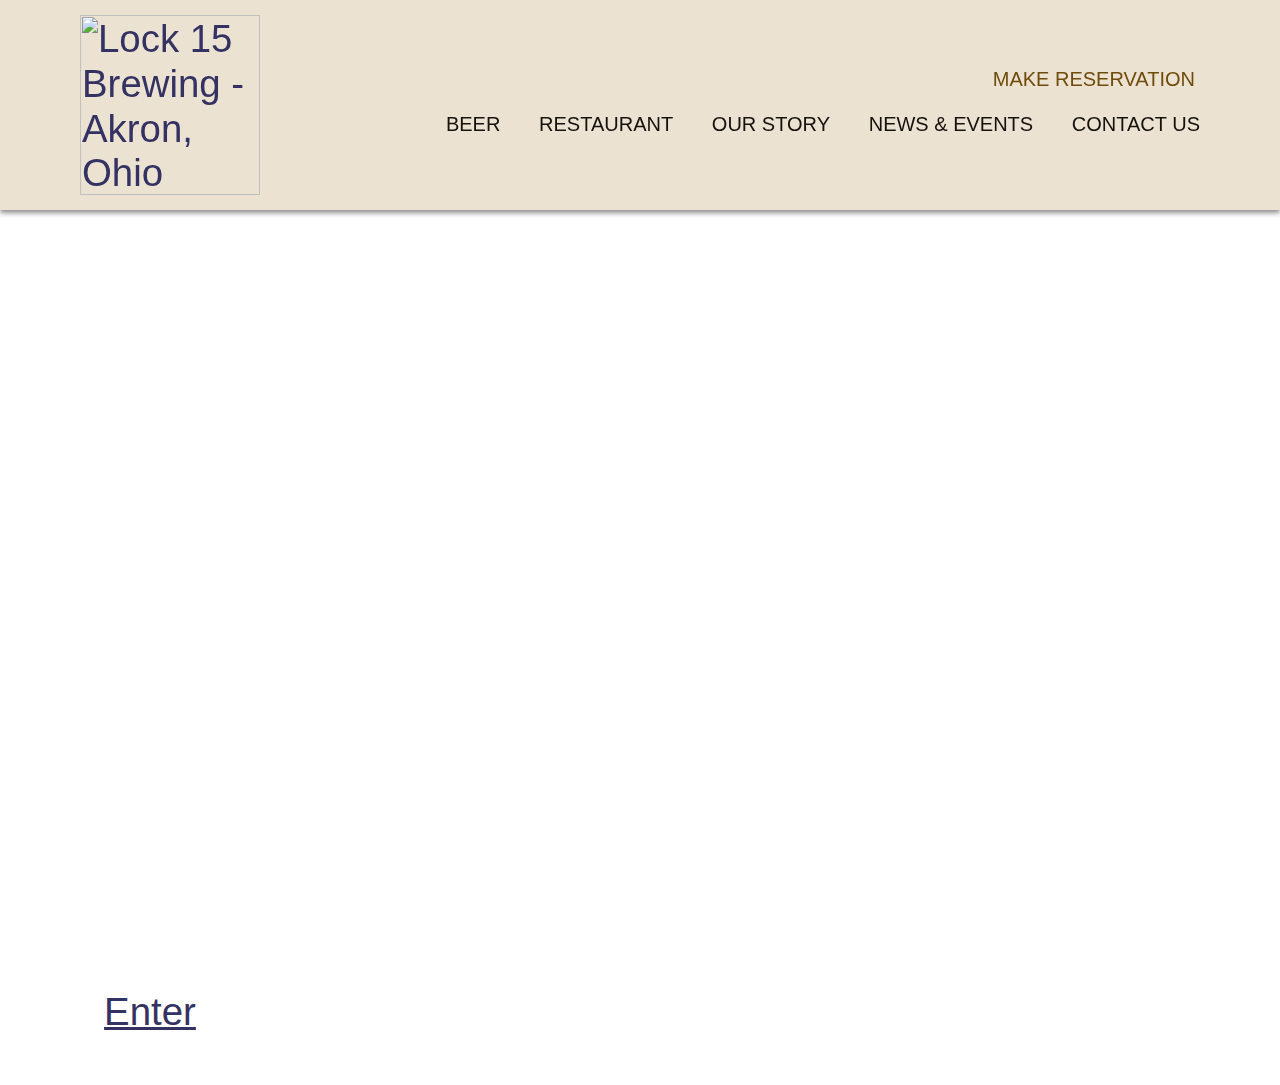
==== index.html @ 5ae9de3e "2-20-20: Code Update" ====
<!-- HOMEPAGE -->
<html>
	<head>
		<link rel="stylesheet" type="text/css" href="css/style.css">
		<link rel="stylesheet" type="text/css" href="css/style-largescreens.css">
		<link rel="stylesheet" type="text/css" href="css/style-mediumscreens.css">
		<link rel="stylesheet" type="text/css" href="css/style-smallscreens.css">



		<script src="jquery-3.4.1.min.js"></script>
		<script type="text/javascript" src="js/veterans-functions.js"></script>
	</head>
	<body>
		<main>
			<!-- HEADER -->
			<header>
				<section class="flexbox-content">
					<div class="header-logo">
						<a href="/"><img src="https://www.lock15brewing.com/wp-content/themes/lock15-brewing/images/universal/logo-lock15.png" width="180" alt="Lock 15 Brewing - Akron, Ohio"></a>
					</div>
					<div class="header-nav">
						<a class="header-link-reservation" href="https://resy.com/cities/cle/lock-15-brewing-co" target="_blank">MAKE RESERVATION <i class="icon icon-reservation"></i><span>RESERVATION</span></a>
						<nav class="desktop-menu">
							<div class="menu-main-nav-desktop-container">
								<ul id="menu-main-nav-desktop" class="menu">
									<li id="menu-item-30" class="menu-item menu-item-type-post_type menu-item-object-page menu-item-30"><a href="https://www.lock15brewing.com/akron-craft-beer/">Beer</a></li>
									<li id="menu-item-31" class="menu-item menu-item-type-post_type menu-item-object-page menu-item-31"><a href="https://www.lock15brewing.com/akron-restaurant/">Restaurant</a></li>
									<li id="menu-item-32" class="menu-item menu-item-type-post_type menu-item-object-page menu-item-32"><a href="https://www.lock15brewing.com/our-story/">Our Story</a></li>
									<li id="menu-item-33" class="menu-item menu-item-type-post_type menu-item-object-page menu-item-33"><a href="https://www.lock15brewing.com/news-events/">News &amp; Events</a></li>
									<li id="menu-item-34" class="menu-item menu-item-type-post_type menu-item-object-page menu-item-34"><a href="https://www.lock15brewing.com/contact/">Contact Us</a></li>
								</ul>
							</div>                   
						 </nav>
					</div>
					<div class="btn-mobile-menu">
						<span class="btn-mobile-icon"><i></i></span>    
					</div> 
					</section>
					<nav class="mobile-menu">
						<div class="menu-main-nav-mobile-container">
							<ul id="menu-main-nav-mobile" class="menu">
								<li id="menu-item-83" class="menu-item menu-item-type-post_type menu-item-object-page menu-item-home current-menu-item page_item page-item-7 current_page_item menu-item-83"><a href="https://www.lock15brewing.com/" aria-current="page">Home</a></li>
								<li id="menu-item-84" class="menu-item menu-item-type-post_type menu-item-object-page menu-item-84"><a href="https://www.lock15brewing.com/akron-craft-beer/">Beer</a></li>
								<li id="menu-item-85" class="menu-item menu-item-type-post_type menu-item-object-page menu-item-85"><a href="https://www.lock15brewing.com/akron-restaurant/">Restaurant</a></li>
								<li id="menu-item-86" class="menu-item menu-item-type-post_type menu-item-object-page menu-item-86"><a href="https://www.lock15brewing.com/our-story/">Our Story</a></li>
								<li id="menu-item-87" class="menu-item menu-item-type-post_type menu-item-object-page menu-item-87"><a href="https://www.lock15brewing.com/news-events/">News &amp; Events</a></li>
								<li id="menu-item-88" class="menu-item menu-item-type-post_type menu-item-object-page menu-item-88"><a href="https://www.lock15brewing.com/contact/">Contact Us</a></li>
							</ul>
						</div>        	
					</nav>
					</header>

			<!-- HERO -->
			<section class="hp-hero">
			    <video id="video-bg-home" autoplay="autoplay" loop="loop" muted="true">
			        <source src="https://player.vimeo.com/external/275713202.hd.mp4?s=e201e6f52a039aca09dfbc5ee7cebaf0dcd05c4c&profile_id=175" type="video/mp4" />
			    </video>
			    	<div class="btn-container">
			    		<a href="#" class="btn-enter">Enter</a>
			    	</div>
			</section>
		</main>
	</body>

</html>
---- css/style.css ----
/* GLOBAL STYLES */
/*.flexbox-content {
    display: flex;
    flex-flow: row wrap;
}

html {
	font-size: 10px;
}*/

body {
	position: relative;
    margin: 0;
	padding: 0;
    overflow-x: hidden;
	background: #fff;
	font: 2.4rem/2.8rem "Open Sans", sans-serif;
    color: #000;
	-webkit-user-select: text;
	-webkit-text-size-adjust: none;
}

a {
	color: #333262;
	outline: 0;
}

a:hover {
	text-decoration: none;
}

b,
strong {
	font-weight: normal;
	font-family: "Open Sans Bold", sans-serif;
}

em {
	font-style: normal;
	font-family: "Montserrat Italic", sans-serif;
}

strong > em {
	font-family: "Montserrat Bold Italic", sans-serif;	
}

h1,
h2,
h3,
h4 {
	margin: 0;
	padding: 0;
	color: #00468c;
}

h1 {
	font: 6rem/8rem "Georgia", sans-serif;
	-webkit-margin-before: 0;
	-webkit-margin-after: 0;
}

h2,
h3,
h4 {
	font-family: "Open Sans Bold", sans-serif;
	padding: 30px 0 0;
}

	h1 + h2 {
		padding-top: 15px;
	}

	h1 + .btn-container {
		margin-top: 20px;
	}

	h2 + *,
	h3 + *,
	h4 + * {
		margin-top: 25px;
	}

	h2 + * {
		margin-top: 20px;
	}

	h1 + h2,
	h2 + h2,
	h2 + h3,
	h3 + h4,
	h4 + h5 {
		margin-top: 0;
	}


h2 {
	font-size: 3.6rem;
	line-height: 3.5rem;
}

h3 {
	font-size: 3rem;
	line-height: 3rem;
	font-family: "Georgia", sans-serif;
}

h4 {
	font-size: 2.4rem;
	line-height: 2.6rem;
}
	
hr {
	height: 1px;
	margin: 35px 0;
	border: 0;
	background-color: #72a4da;
}

	hr + h2,
	hr + h3,
	hr + h4 {
		padding-top: 0;
	}

img {
	max-width: 100% !important;
	height: auto !important;
}

	.sp-hero-image img {
		border: 15px solid #fff;
	}

main {
	display: block;
	width: 100%;
	max-width: 1920px;
	margin: 0 auto;
	padding: 0;
	background: #fff;
}

ol,
ul {
	padding: 0 0 0 0px;
	margin-bottom: 16px;
}

	ol li,
	ul li {
		margin-bottom: 15px;
	}
	
		ol ol,
		ol ul,
		ul ol,
		ul ul {
			padding: 8px 0 0 30px;
		}						
	
sup {
	position: relative;
	vertical-align: baseline;
	top: -2px;
}

table, 
thead, 
tbody, 
tr, 
td {
    border-collapse: separate;
    border-spacing: 0;
    box-sizing: border-box;
}

.non-cms-clear::after {
	display: block;
	content: "";
	clear: both;
	height: 0;
	font-size: 0;
	line-height: 0;
}

img.align-left,
img.alignleft {
	float: left;
	margin: 5px 25px 15px 0;
}

img.align-center,
img.aligncenter {
	display: block;
	margin: 20px auto;
}

img.align-right,
img.alignright {
	float: right;
	margin: 5px 0 15px 25px;
}

img.style-border {
	box-sizing: border-box;
	border: 5px solid #fff;
	box-shadow: 2px 2px 0 0 rgba(181, 185, 189, 1);
}

img.style-circle {
	border-radius: 50%;
}

img.style-kill {
	border: 0 !important;
	border-radius: 0 !important;
	box-shadow: 0 0 0 0 rgba(0, 0, 0, 0) !important;
}


.btn-container {
	padding: 40px 0 20px;
}

	.btn-container + h2 {
		margin-top: 20px;
	}

	.btn-container + h3 {
		margin-top: 15px;
	}

	.btn-container + hr,
	.non-cms-clear + hr {
		margin-top: 30px;
	}

	.btn-container + .btn-container {
		margin-top: 10px;
	}

	.btn {
		border-radius: 21px;
	}

	.btn,
	.gform_button {
		padding: 15px 30px;
		font: 2rem/2rem "Open Sans Bold", sans-serif;
		text-align: center;
		text-transform: uppercase;
		text-decoration: none;
		cursor: pointer;
		outline: 0;
	}
	
	.btn-blue,
	.btn-blue-hp {
		background-color: #00468c;
		color: #fff;
		transition: background-color 0.2s;
	}

	.btn .btn-blue-hp {
		padding: 10px 30px;
	}

	.btn-blue-hp {
		font-size: 1.5rem;
		padding: 10px 30px;
	}

	.header-btns .btn:first-child {
		margin-right: 15px;
	}

	.btn-blue:hover,
	.btn-blue:focus,
	.btn-blue-hp:hover,
	.btn-blue-hp:focus {
		background-color: #69b4b7;
	}

	.btn-gray {
		background-color: #e3e4e5;
		color: #000;
		transition: color 0.2s, background-color 0.2s;
	}

	.btn-gray:hover,
	.btn-gray:focus {
		color: #fff;
		background-color: #000;
	}

.content-hero {
	margin-top: 0 !important;
	padding-top: 0 !important;
}

.disclaimer {
	font-size: 1.6rem;
	line-height: 1.9rem;
}

.flexbox-content {
	display: flex;
	flex-flow: row wrap;
}		

.video {
	position: relative;
   	width: 100%;
   	margin: 30px 0;
   	padding-top: 56.25% !important; /* 16:9 aspect ratio */
}

	.video iframe {
		position: absolute;
	   	top: 0;
	   	left: 0;
	   	bottom: 0;
	   	right: 0;
	   	width: 100%;
	   	height: 100%;
	}

/* HEADER */

header {
	z-index: 6;
	position: fixed;
	top: 0;
	width: 100%;
	background: #ece2d1 url("images/universal/bg-header.jpg") no-repeat center center / cover;
	box-shadow: 0 3px 5px 0 rgba(0, 0, 0, 0.45);
}


	header > section {
		justify-content: space-between;
		align-items: center;
		width: 87.5%;
		margin: 0 auto;
		padding: 15px 0;
	}

		.header-logo a > img {
			display: block;
		}
	
	.header-menu-container {
		color: #ecdfce;
	}	

	
/* NAVIGATION ICON */
		
.btn-mobile-menu {
	order: 2;
	display: none;
	width: 40px;
	min-height: 45px;
	font: 14px/14px "Raleway Bold", sans-serif;
	color: #161106;
	text-transform: uppercase;
	cursor: pointer;
}

	.btn-mobile-menu span {
		display: inline-block;
		position: relative;
		width: 40px;
	}

	.btn-mobile-menu span::before, 
	.btn-mobile-menu span::after {
		content: "MENU";
		position: absolute;
		top: 0;
		left: -1px;
		right: 0;
		display: block;
		width: 40px;
		padding-top: 22px;
		opacity: 1;
		transition: opacity .5s ease-in-out;
	}

	.btn-mobile-menu span::after {
		content: "CLOSE";
		left: -2px;
		opacity: 0;
	}

	.btn-mobile-menu.active-menu-btn span::before {
		opacity: 0;
	}

	.btn-mobile-menu.active-menu-btn span::after {
		opacity: 1;
	}

		.btn-mobile-menu i, 
		.btn-mobile-menu i::before, 
		.btn-mobile-menu i::after {
			content: "";
			display: block; 
			position: absolute;
			left: 0;
			right: 0;
			width: 40px;
			height: 5px;
			background: #161106;
			transition: all 0.5s ease-in-out;
		}
		
		.btn-mobile-menu i::before {
			top: -9px;
		}
		
		.btn-mobile-menu i::after {
			bottom: -9px;
		} 
		
		.btn-mobile-menu.active-menu-btn i {
			background-color: transparent;
		}
		
		.btn-mobile-menu.active-menu-btn i::before, 
		.btn-mobile-menu.active-menu-btn i::after {
			top: 0;
		}
		
		.btn-mobile-menu.active-menu-btn i::before {
			transform: rotate(45deg);
		}
		
		.btn-mobile-menu.active-menu-btn i::after {
			transform: rotate(-45deg);
		}


/* COMMON NAVIGATION STYLES */

nav ul {
	margin: 0;
	padding: 0;
	list-style-type: none;
}

	nav ul li {
		margin-bottom: 0;
		padding-left: 0;
		line-height: 0;
	}	

		nav ul li a {
			outline: 0;
			text-decoration: none;
			text-transform: uppercase;
		}


/* NAVIGATION */

.header-nav {
	text-align: right;
}

	.header-link-reservation {
		text-decoration: none;
		font: 26px/26px 'Roboto Condensed Bold', sans-serif;
		color: #704c0c;
		transition: color 0.2s;
	}

	.header-link-reservation:hover {
		color: #251d0f;
	}
		.header-link-reservation i {
			position: relative;
			top: 5px;
			margin-left: 5px;
			font-size: 32px;
			line-height: 1;
		}

		.header-link-reservation span {
			display: none;
			font: 14px/14px "Raleway Bold", sans-serif;
		}	

	.desktop-menu {
		margin-top: 8px;
	}

		.desktop-menu li {
			display: inline-block;
			vertical-align: middle;
		}
		
			.desktop-menu li a {
				display: block;
				margin: 0 14px;
				font: 24px/24px 'Raleway Bold', sans-serif;
				color: #16110d;
				transition: color 0.2s;
			}

			.desktop-menu li:first-child a {
				margin-left: 0;
			}

			.desktop-menu li:last-child a {
				margin-right: 0;
			}

			.desktop-menu li a:hover {
				color: #541300;
			}

/* MOBILE NAVIGATION */	

nav.mobile-menu,
nav.mobile-menu.open-menu {
	display: none;
}	

nav.mobile-menu {
	z-index: 5;
	position: relative;
}

	nav.mobile-menu > div > ul {
		z-index: 5;
		position: absolute;
	    top: 0;
	    overflow: hidden;
	    text-align: center;
	    width: 100%;
		max-height: 0;
		padding: 0;
		background-color: #ecdfce;
		box-shadow: 0 3px 5px 0 rgba(0, 0, 0, 0.35);
		transition-duration: 0.5s;
		transition-timing-function: cubic-bezier(0, 1, 0.5, 1);	
	}	

	nav.mobile-menu > div > ul::before {
		z-index: 7;
		position: relative;
		top: 0;
		display: block;
		content: "";
		height: 5px;
		box-shadow: 0 3px 5px 0 rgba(0, 0, 0, 0.45);
	}

	nav.mobile-menu.open-menu > div > ul {
		overflow: hidden;
		max-height: 2000px;
		transition-duration: 0.5s;
		transition-timing-function: ease-in;
	}

		nav.mobile-menu ul li {
			display: block;
			margin: 0;
			padding: 0;	
		}

			nav.mobile-menu > div > ul > li > a {
				position: relative;
				display: block;
				padding: 15px 3.75%;
				font: 24px/24px "Raleway Bold", sans-serif;
				color: #151106;
				text-transform: uppercase;
			}

			nav.mobile-menu > div > ul > li:last-child > a {
				border-bottom: 0;
			}



/* BACKGROUND VIDEO STYLES */
.hp-hero {
    overflow: hidden;
    position: absolute;
}

video#video-bg-home {
	z-index: -100;
    width: 100%;
    object-fit: cover;
    height: 100vh;
}

.btn-container {
    z-index: 4;
    position: relative;
    width: 92.5%;
    max-width: 940px;
    margin: 0 auto;
    text-align: center;
}

a.btn-enter {
	display: block;
    margin: 50px auto 30px;
}
---- css/style-largescreens.css ----
/* --------------------

LARGE SCREEN CSS STYLES

------------------------*/

/*@media only screen and (max-width: 1366px) {*/

	/* HEADER */


	/* DESKTOP NAVIGATION */
/*
	nav.desktop-menu > div > ul > li > a {
		font-size: 2.0rem;
		line-height: 2.0rem;
	}

		nav.desktop-menu > div > ul > li > ul {
			top: 75px;
		    min-width: 280px;
			margin-left: -140px;
		}	

		nav.desktop-menu > div > ul > li:hover > ul {
			top: 50px;
		}	

		nav.desktop-menu ul > li > ul > li > a {
			font-size: 1.8rem;
			line-height: 2rem;
		}


}*/

/*@media only screen and (max-width: 1225px) {*/

	/* UNIVERSAL STYLES */

/*	body {
		font-size: 2.2rem;
		line-height: 2.8rem;
	}

	h1 {
		font-size: 3.6rem;
		line-height: 3.8rem;
	}

	h2,
	.hp-h2,
	.cta-bin > div > span {
		font-size: 3rem;
		line-height: 3.4rem;
	}

	h3 {
		font-size: 2.8rem;
		line-height: 3.2rem;
	}*/


	/* HEADER */

/*	header .header-nav {
    	flex: 0 1 60%;
    }

    	.header-btns .btn {
		    font-size: 1.4rem;
		    line-height: 1.4rem;
		}*/
    	

	/* DESKTOP NAVIGATION */

/*	nav.desktop-menu > div > ul > li > a {
		padding: 15px 12px 20px;
		font-size: 1.8rem;
		line-height: 1.8rem;
	}

		nav.desktop-menu > div > ul > li:hover > a {
			font: 1.8rem/1.8rem "Rubik Bold", sans-serif;
		}

		nav.desktop-menu > div > ul > li.nav-search a::after {
			font-size: 1.3rem;
		}

		nav.desktop-menu > div > ul > li > ul {
			min-width: 250px;
			margin-left: -125px;
		}	

		nav.desktop-menu ul > li > ul > li > a {
			font-size: 1.6rem;
			line-height: 1.6rem;
		}

}*/

/*@media only screen and (max-width: 1080px) {*/

	/* HEADER */
/*
	.header-btns .btn {
		padding: 12px 30px;
	}
}*/

/* ---------------------------------------- 

		LARGE SCREEN CSS STYLES 

---------------------------------------- */


@media only screen and (max-width: 1366px) {	
	
	/* HOMEPAGE */

	/* MENU */

	.desktop-menu li a {
		font-size: 20px;
		line-height: 20px;
	}

	.header-link-reservation {
		font-size: 20px;
	}

	.header-link-reservation i {
		font-size: 25px;
	}

	/* SP - HERO */

	.hero {
		height: 530px;
	}

	/* SP - BEER OVERVIEW - BEERS */

	.beer .beer-logo {
		margin-bottom: 10px;
	}

}


@media only screen and (max-width: 1225px) {

	/* NAVIGATION */

	.desktop-menu li a {
    	margin: 0 10px;
    	font-size: 18px;
    	line-height: 18px;
	}
	

	/* HOMEPAGE */

	/* Bins */

	.text-container h2 {
		font-size: 40px;
	}
	
	p.our-story-text,
	a.hp-read-more {
		font-size: 20px;
		line-height: 25px;
	}

	h3.content-hero, 
	.text-container,
	strong.addit-details {
		font-size: 25px;
		line-height: 25px;
	}

		.text-container p.text-founders {
			font-size: 20px;
			line-height: 20px;
		}

		strong.addit-details {
			line-height: 30px;
		}


	/* SP - BEER OVERVIEW - BEERS */

	.beer-overview hr {
		width: 1065px;
	}

	/* SP - BEER DETAIL */

	p.beer-detail-text {
		font-size: 20px;
		line-height: 25px;
	}
	
	.addit-details h3 {
		font-size: 20px;
		line-height: 20px;
	}

	.about-container {
		margin-left: 50px;
	}

	/* SP - RESTAURANT */

	.our-menu hr {
		margin: 70px 50px 80px;
	}


	/* FOOTER */

	footer p, 
	.footer-content strong {
		font-size: 20px;
		line-height: 25px;
	}	

	.section-headline span {
		font-size: 45px;
	}

}


@media only screen and (max-width: 1080px) {
	
	/* MENU */

	.desktop-menu li a {
		font-size: 16px;
		line-height: 16px;
	}

	.header-link-reservation {
		font-size: 18px;
	}


	/* SP - HERO */

	.hero {
		height: 470px;
	}

	.hero-container > .btn-container {
		bottom: 65px;
	}

	/* SP - BEER OVERVIEW - BEERS */

	.beer .btn {
		font-size: 25px;
	}

	a.beer-name {
		font-size: 18px;
	}

	.beer-overview hr {
		width: 997px;
	}

	/* SP - BEER DETAIL */

	p.beer-detail-text,
	.about-info p {
		font-size: 18px;
		line-height: 24px;
	}

	.addit-details h3 {
		font-size: 20px;
		line-height: 25px;
	}


	/* HOMEPAGE */

	/* HERO */

	.hp-hero {
		padding: 35px 0;
	}


	.section-headline {
		font-size: 35px;
	}

	.section-subhead {
		font-size: 25px;
	}

	/* Bins */

	.text-container h2 {
		font-size: 48px;
	}
	
	p.our-story-text,
	a.hp-read-more {
		font-size: 18px;
		line-height: 20px;
	}

	h3.content-hero .text-container p.text-founders {
		font-size: 20px;
		line-height: 20px;
	}


	/* HP - NEWS & EVENTS */

	/*.post-container {
		margin-left: 73px;
	}*/
	
	.post-title a {
		font-size: 30px;
	}

	.post-date {
		padding: 10px 20px;
	}

	.post-month {
		font-size: 25px;
	}

	.post-day {
		font-size: 35px;
		padding-top: 10px;
	}
	

	/* OUR STORY PAGE */

	.sp-content-container {
		padding: 50px 75px;
	}
	
	h2.content-hero {
		font-size: 32px;
	}

	.os-content {
		font-size: 23px;
		line-height: 30px;
	}


	

	/* FOOTER */

	.section-headline span {
		font-size: 45px;
	}

}
---- css/style-mediumscreens.css ----
/* --------------------

MEDIUM SCREEN CSS STYLES

------------------------*/

/*
@media only screen and (max-width: 1024px) {*/

	/* UNIVERSAL STYLES */

/*	* {
		-webkit-tap-highlight-color: rgba(255, 255, 255, 0);
		-webkit-tap-highlight-color: transparent;  
	}

	body {
		font-size: 2rem;
		line-height: 2.6rem;
	}

	h1 {
		font-size: 3.4rem;
		line-height: 3.6rem;
	}

	h2,
	.hp-h2,
	.cta-bin > div > span {
		font-size: 2.8rem;
		line-height: 3.2rem;
	}

	h3 {
		font-size: 2.6rem;
		line-height: 3rem;
	}

	.btn, 
	.gform_button,
	.cff-load-more span {
    	font-size: 1.8rem;
    	line-height: 1.8rem;
    }	*/


	/* HEADER */

/*	header {
		align-items: center;
	}
	
		header .header-logo {
			flex: 0 1 35%;
			margin-left: .75%;		
		}	

	.free-estimate p {
		font-size: 1.8rem;
	}

	.header-btns .btn {
		padding: 12px 25px;
		font-size: 1.3rem;
	}

}*/

/*@media only screen and (max-width: 900px) {*/
		/* HEADER */

/*	header .header-nav {
			justify-content: center;
			flex: 0 1 100%;
	    	margin-right: 0;
		}

	header .header-logo {
		margin-left: 3.75%;
	}

	.btn-mobile-menu + .header-nav {
		max-height: 44px;
		opacity: 1;
		transition: all 0.4s;
	}

		.btn-mobile-menu.active-menu-btn + .header-nav {
			max-height: 0;
			opacity: 0;
		}

		.logo-button {
			display: none;
		}

	a.icon.icon-facebook.mobile-icon {
		display: block;
	}

	a.icon.icon-facebook.desktop-icon {
		display: none;
	}

	.header-logo > a img {
		max-width: 250px;
	}

	.header-btns {
	    flex-direction: column;
	    align-items: stretch;
	    justify-content: center;
	    flex: 0 1 100%;
	}

	a.btn.btn-blue {
		border-radius: 0px;
	}

	.header-btns .btn:first-child {
		margin-right: 0px;
	}
	
	.white-arrow {
		display: inline-block;
		max-width: 8px !important;
		margin-left: 8px;
	}*/

	/* HOMEPAGE */

/*	header {
		padding: 0;
		padding-top: 15px;
		margin-bottom: 0;
	}*/

	/* Mobile Navigation */

/*	nav.mobile-menu, nav.mobile-menu.open-menu {
		display: block;
		z-index: 5;
	}

	.btn-mobile-menu {
		display: block;
	}

	.hidden {
		display: none;
	}	*/


/* DESKTOP NAVIGATION */
	
/*	nav.mobile-menu {
		display: block;
	}

	nav.desktop-menu {
		display: none;
	}
}*/

/* ---------------------------------------- 

		MEDIUM SCREEN CSS STYLES 

---------------------------------------- */	


@media only screen and (max-width: 1024px) {
	
	/* UNIVERSAL STYLES */
	
	* {
		-webkit-tap-highlight-color: rgba(255, 255, 255, 0);
		-webkit-tap-highlight-color: transparent;  
	}
	
	body {
		font-size: 24px;
		line-height: 30px;
	}
	

	/* HEADER */

	header > section {
		width: 90.5%;
	}	

		.header-logo a > img {
			width: 125px;
		}

	/* MENU */

	.desktop-menu li a {
		margin: 0 8px;
	}

	/* SP - HERO */

	.hero {
		height: 405px;
	}

	/* SP - BEER OVERVIEW - BEERS */
	
	.beer-overview h2 {
		font-size: 40px;
	}

	.beer {
		flex: 0 1 31.5%;
	}

	.beer:nth-child(n+4) {
		margin: 30px 0.9%;
		margin-bottom: 5px;
	}

	.beer .btn.btn-ghost {
		font-size: 18px;
	}

	.beer-overview hr {
		width: 920px;
	}

	/* SP - BEER DETAIL */

	.bd-hero h1.section-headline span {
		background-position-y: 10px;
		width: 500px;
	}

	.page-bins-text {
		padding: 30px 0;
	}

	/* SP - RESTAURANT */

	.menu-item h3 {
		font-size: 28px;
	}

		.menu-item-description p {
			font-size: 24px;
		}


	/* SP - INDIVIDUAL BLOG POST */

	.blog-post h1 {
		font-size: 40px;
	}

	.blog-post h2 {
		font-size: 30px;
	}

	.blog-post h3 {
		font-size: 26px;
	}

	
	/* HOMEPAGE */

	/* HERO */

	h1.section-headline span,
	h2.section-headline span,
	span.section-headline span {
		font-size: 40px;
	}

	.hp-hero-container > .btn-container .btn {
		font-size: 25px;
	}

		.btn.btn-ghost {
			font-size: 25px;
		}

	/* Bins */

	.text-container h2 {
		font-size: 40px;
	}

	.page-bins-text .text-container {
		width: 85%;
	}

	/* CTA - SOCIAL MEDIA */

	.social-headline {
		font-size: 40px;
	}

	/* BACK TO TOP */
	
	.back-to-top img {
		width: 40px;
	}

	.header-link-reservation {
		font-size: 18px;
	}	

		.header-link-reservation i {
			top: 3px;
			font-size: 22px;
		}

	/* OUR STORY PAGE */

	.sp-content-container {
		padding: 50px 0 55px;
	}

	.sp-content-hero {
		margin: 0px auto 65px;
	}

	h2.content-hero {
		font-size: 30px;
	}

	.os-content {
		font-size: 20px;
		line-height: 30px;
	}

	/* BLOGS PAGE */

	.blog-excerpt h3 a {
		font-size: 28px;
	}

	.event-date,
	.blog-date {
		font-size: 20px;
	}

	.blog-excerpt p {
		font-size: 20px;
		line-height: 26px;
	}


	/* SITEMAP */

	h1.sitemap {
		font-size: 40px;
	}


	/* FOOTER */
		footer .section-headline span {
		font-size: 50px;
	}
}

@media only screen and (max-width: 900px) {


	/* HEADER */

	.header-logo {
		order: 1;
		left: 50%;
		width: 110px;
		margin-left: -55px;
	}

		.header-logo a > img {
			width: 110px;
		}

	/* NAVIGATION */

	.header-nav {
		text-align: center;
	}

		.header-link-reservation {
			font-size: 0;
			line-height: 0;
		}	

			.header-link-reservation i {
				top: 0;
				margin-left: 0;
				font-size: 32px;
			}

		.desktop-menu {
			display: none;
		}

	.btn-mobile-menu,
	.header-link-reservation span {
		display: block;
	}	


	/* MOBILE NAVIGATION */

	nav.mobile-menu,
	nav.mobile-menu.open-menu {
		display: block;
	}


	/* SP - BEER OVERVIEW - BEERS */

	.beer .btn.btn-ghost {
		font-size: 15px;
	}

	a.beer-name {
		font-size: 15px;
	}

	.beer-overview hr {
		width: 785px;
	}


	/* SP - BEER DETAIL */

	p.beer-detail-text,
	.about-info p {
		font-size: 20px;
		line-height: 25px;
	}

		.about-info p {
			margin: 20px 0 0;
		}

	.beer-detail-about {
		padding: 40px 0 30px; 
	}

	.about-container {
		margin: 0 auto;
	}

	.about-info {
		flex: 1 0 100%;
	}

		h3.about-title {
			font-size: 25px;
		}

		p.about-text {
			font-size: 20px;
			line-height: 25px;
			padding-bottom: 20px;
		}

	.about-img {
		padding-top: 30px;
		margin: 0 auto;
		flex: 0 1 35.4%;
	}

		.about-img img {
			padding-bottom: 30px;
		}

	/* HOMEPAGE*/

	/* HERO */

	.section-headline {
		font-size: 30px;
	}

	.section-subhead {
		font-size: 20px;
	}


	/* CTA - SOCIAL MEDIA */

	.cta-social-icon-container a {
		font-size: 65px;	
	}

	/* HOMEPAGE */

	/* Bins */

	.page-bins-text,
	.page-bins-photo {
		flex: 0 1 100%;
	}

	.page-bins-photo {
		display: block;
		padding: 0;
		background-image: none !important;
	}
	
		.page-bins-photo > img {
			display: block;
		}	
	
	p.our-story-text,
	a.hp-read-more {
		font-size: 20px;
		line-height: 25px;
	}

	h3.content-hero, .text-container p.text-founders {
		font-size: 25px;
		line-height: 25px;
	}
}

@media only screen and (max-width: 800px) {

	/* UNIVERSAL STYLES */

	.disclaimer {
	    font-size: 13px !important;
	    line-height: 16px !important;
	}

	/* SP - HERO */

	.hero {
		height: 345px;
	}

	.hero-container > .btn-container {
		bottom: 50px;
	}

	.beer .btn.btn-ghost {
		padding: -1px 15px;
	}

	/* SP - BEER OVERVIEW - BEERS */

	.beer {
		line-height: 12px;
	}

		.beer .beer-logo {
			margin-bottom: 10px;
		}

	.beer-overview hr {
		width: 705px;
	}

	/* SP - BEER DETAIL */

	.bd-hero h1.section-headline span {
		background-position-y: 10px;
		width: 500px;
	}

	.addit-details h3 {
		font-size: 20px;
		line-height: 20px;
	}

	/* SP - INDIVIDUAL BLOG POST */

	.blog-post h1 {
		font-size: 36px;
	}

	.blog-post h2 {
		font-size: 28px;
	}

	.blog-post h3 {
		font-size: 24px;
	}

	body {
		font-size: 22px;
		line-height: 28px;
	}

	/* SP - RESTAURANT */

	.our-menu {
		padding: 40px 0;
	}

	.our-menu-container {
		padding-bottom: 110px;
	}

		.menu-subnav li {
			width: 50%;
			border-right: none;
			margin: 0;
			padding: 0;
		}

			.menu-subnav li:nth-child(n+3) {
				margin-top: 10px;
			}

		.menu-item h3 {
			font-size: 24px;
			padding: 30px 0 0;
		}

			.menu-item-description p {
				font-size: 22px;
				line-height: 24px;
			}

			.menu-item span {
				font-size: 20px;
			}

			.menu-item .icon.icon-gluten,
			.menu-item .icon.icon-vegan {
				top: 1px;
				font-size: 20px;
			}

	.category-notes li:first-child {
		width: 100%;
	}

	.category-notes li:nth-child(n+2) {
		width: 50%;
		border-right: none;
		padding: 0;
		margin: 0;
	}


	/* CONTACT FORM */	

	.contact-form-disclaimer {
		font-size: 14px !important;
		line-height: 14px !important;
	}


	/* CTA - SOCIAL MEDIA */

	.cta-social-photos {
		margin: 30px auto;
	}
	
	.cta-social {
		padding: 35px 0;
	}


	/* HP - NEWS & EVENTS */

	.post-container {
		margin-left: 120px;
	}
	
	.post-title {
		flex: 1 0 73.99%;
		margin-left: 15px;
	}
	
		.post-title a {
			font-size: 25px;
		}

	.post-date {
		padding: 10px 20px;
	}

	.post-month {
		font-size: 23px;
	}

	.post-day {
		font-size: 35px;
		padding-top: 7px;
	}

	/* OUR STORY PAGE */

	.sp-content-container {
		padding: 25px 0 35px;
	}

	.sp-content-hero {
		margin: 0 auto 40px;
	}

	h2.content-hero {
		font-size: 26px;
	}

	img.align-center {
		margin-bottom: 40px;
	}

	.os-content {
		font-size: 20px;
		line-height: 25px;
		margin-top: 5px;
	}

	/* BLOGS PAGE */

	.blog-excerpt h3 a {
		font-size: 26px;
	}

	.event-date,
	.blog-date {
		font-size: 18px;
	}

	.blog-excerpt p {
		font-size: 18px;
		line-height: 24px;
	}

	a.btn.btn-gold {
		font-size: 18px;
	}

	/* SITEMAP */

	h1.sitemap {
		font-size: 35px;
	}



@media only screen and (max-width: 700px) {
	
	/* UNIVERSAL STYLES */

	
	img.align-left,
	img.alignleft,
	img.align-right,
	img.alignright {
		display: block;
		float: none;
		margin: 15px auto;
	}
	
	img.mobile-kill {
		display: none;
	}

	/* SP - HERO */

	.hero {
		height: 255px;
	}

	.hero-container > .btn-container {
		bottom: 40px;
	}

	.hero .hero-container  {
		margin: -25px 0;
	}

	/* SP - BEER OVERVIEW - BEERS */

	.beer-overview h2 {
		font-size: 30px;
	}

	.beer .btn.btn-ghost {
		font-size: 15px;
	}

	a.beer-name {
		font-size: 18px;
	}

	.beer {
		line-height: 12px;
	}

	.beer-overview hr {
		width: 620px;
	}

	/* SP - RESTAURANT */

	.menu-subnav li a {
		font-size: 16px;
	}

	.our-menu-container {
		padding-bottom: 90px;
	}

	.menu-item h3 {
		font-size: 24px;
	}

		.menu-item-description p {
			font-size: 18px;
			line-height: 22px;
		}

		.menu-item span {
			font-size: 18px;
		}


	/* HOMEPAGE */

	/* HERO */

	h1.section-headline span,
	h2.section-headline span,
	span.section-headline span {
		font-size: 34px;
		background-size: 50px;
		padding: 0 63px;
	}

	.section-subhead {
		font-size: 18px;
		line-height: 22px;
	}

	.hp-hero-container > .btn-container .btn {
		font-size: 20px;
	}

		.btn.btn-ghost {
			font-size: 20px;
		}

	/* Bins */

	.text-container h2 {
		font-size: 35px;
	}

	/* CTA - SOCIAL MEDIA */

	.social-headline {
		font-size: 35px;
	}

	/* CONTACT */

	.contact-information h2 {
		font-size: 30px;
	}

	.contact-information h3 {
		font-size: 24px;
	}

	/* FOOTER */

	footer {
		padding: 26px 0 45px 0;
	}
	
	footer p, 
	.footer-content strong {
		font-size: 17px;
		line-height: 20px;
	}

	footer .section-headline span {
		font-size: 30px;
	}

	footer .footer-address {
		margin-top: 40px;
	}

	footer .footer-hours {
		padding-top: 35px;
	}	
			
}
---- css/style-smallscreens.css ----
@media only screen and (max-width: 600px) {

	/* Header */

	header .header-logo {
		flex: 0 1 45%;
	}

	.header-btns .btn {
		font-size: 1.5rem;
	}

	a.icon.icon-facebook {
		font-size: 40px
	}

	.white-arrow {
		max-width: 6px !important;
	}
}
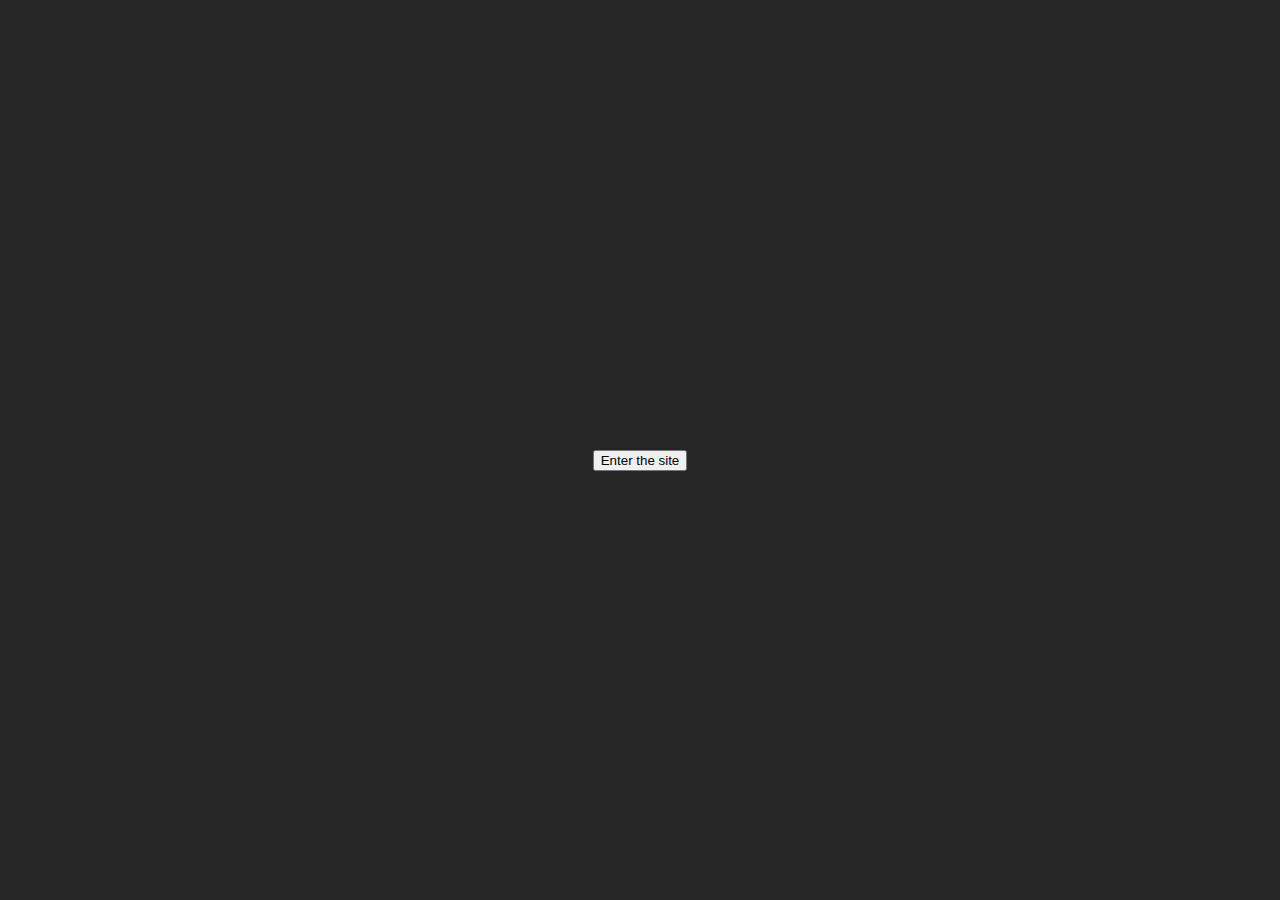
==== commit c6188043: "2-21-20: Video hide and display" ====
--- a/index.html
+++ b/index.html
@@ -5,16 +5,12 @@
 		<link rel="stylesheet" type="text/css" href="css/style-largescreens.css">
 		<link rel="stylesheet" type="text/css" href="css/style-mediumscreens.css">
 		<link rel="stylesheet" type="text/css" href="css/style-smallscreens.css">
-
-
-
-		<script src="jquery-3.4.1.min.js"></script>
-		<script type="text/javascript" src="js/veterans-functions.js"></script>
 	</head>
 	<body>
 		<main>
+			<section id="homepage">
 			<!-- HEADER -->
-			<header>
+			<header class="header">
 				<section class="flexbox-content">
 					<div class="header-logo">
 						<a href="/"><img src="https://www.lock15brewing.com/wp-content/themes/lock15-brewing/images/universal/logo-lock15.png" width="180" alt="Lock 15 Brewing - Akron, Ohio"></a>
@@ -36,7 +32,7 @@
 					<div class="btn-mobile-menu">
 						<span class="btn-mobile-icon"><i></i></span>    
 					</div> 
-					</section>
+				</section>
 					<nav class="mobile-menu">
 						<div class="menu-main-nav-mobile-container">
 							<ul id="menu-main-nav-mobile" class="menu">
@@ -49,18 +45,24 @@
 							</ul>
 						</div>        	
 					</nav>
-					</header>
+			</header>
+		</section>
 
 			<!-- HERO -->
-			<section class="hp-hero">
+			<section id="hp-hero">
+				<div class="video-overlay"></div>
 			    <video id="video-bg-home" autoplay="autoplay" loop="loop" muted="true">
 			        <source src="https://player.vimeo.com/external/275713202.hd.mp4?s=e201e6f52a039aca09dfbc5ee7cebaf0dcd05c4c&profile_id=175" type="video/mp4" />
 			    </video>
-			    	<div class="btn-container">
-			    		<a href="#" class="btn-enter">Enter</a>
+			    	<div class="overlay btn-container">
+			    		<button href="#" class="btn-enter" onclick="myFunction()">Enter the site</button>
 			    	</div>
 			</section>
 		</main>
+
+		<!-- scripts -->
+		<!-- <script src="jquery-3.4.1.min.js"></script> -->
+		<script type="text/javascript" src="js/veterans-functions.js"></script>
 	</body>
 
 </html>--- a/css/style.css
+++ b/css/style.css
@@ -1,12 +1,4 @@
 /* GLOBAL STYLES */
-/*.flexbox-content {
-    display: flex;
-    flex-flow: row wrap;
-}
-
-html {
-	font-size: 10px;
-}*/
 
 body {
 	position: relative;
@@ -326,6 +318,10 @@
 	}
 
 /* HEADER */
+
+#homepage {
+	display: none;
+}
 
 header {
 	z-index: 6;
@@ -586,9 +582,24 @@
 
 
 /* BACKGROUND VIDEO STYLES */
-.hp-hero {
+#hp-hero {
     overflow: hidden;
+    width: 100%;
+    display: block
+}
+
+#hp-hero video, #hp-hero .video-overlay {
     position: absolute;
+}
+
+#hp-hero .video-overlay {
+    z-index: 3;
+    top: 0;
+    left: 0;
+    content: "";
+    width: 100%;
+    height: 100%;
+    background-color: rgba(0, 0, 0, 0.85);
 }
 
 video#video-bg-home {
@@ -610,5 +621,18 @@
 a.btn-enter {
 	display: block;
     margin: 50px auto 30px;
-}
-
+    text-transform: uppercase;
+    color: #fff;
+    text-decoration: none;
+}
+
+.overlay {
+	position: absolute;
+	top: 0;
+	bottom: 0;
+	left: 0;
+	right: 0;
+	display: flex;
+	align-items: center;
+	justify-content: center;
+}
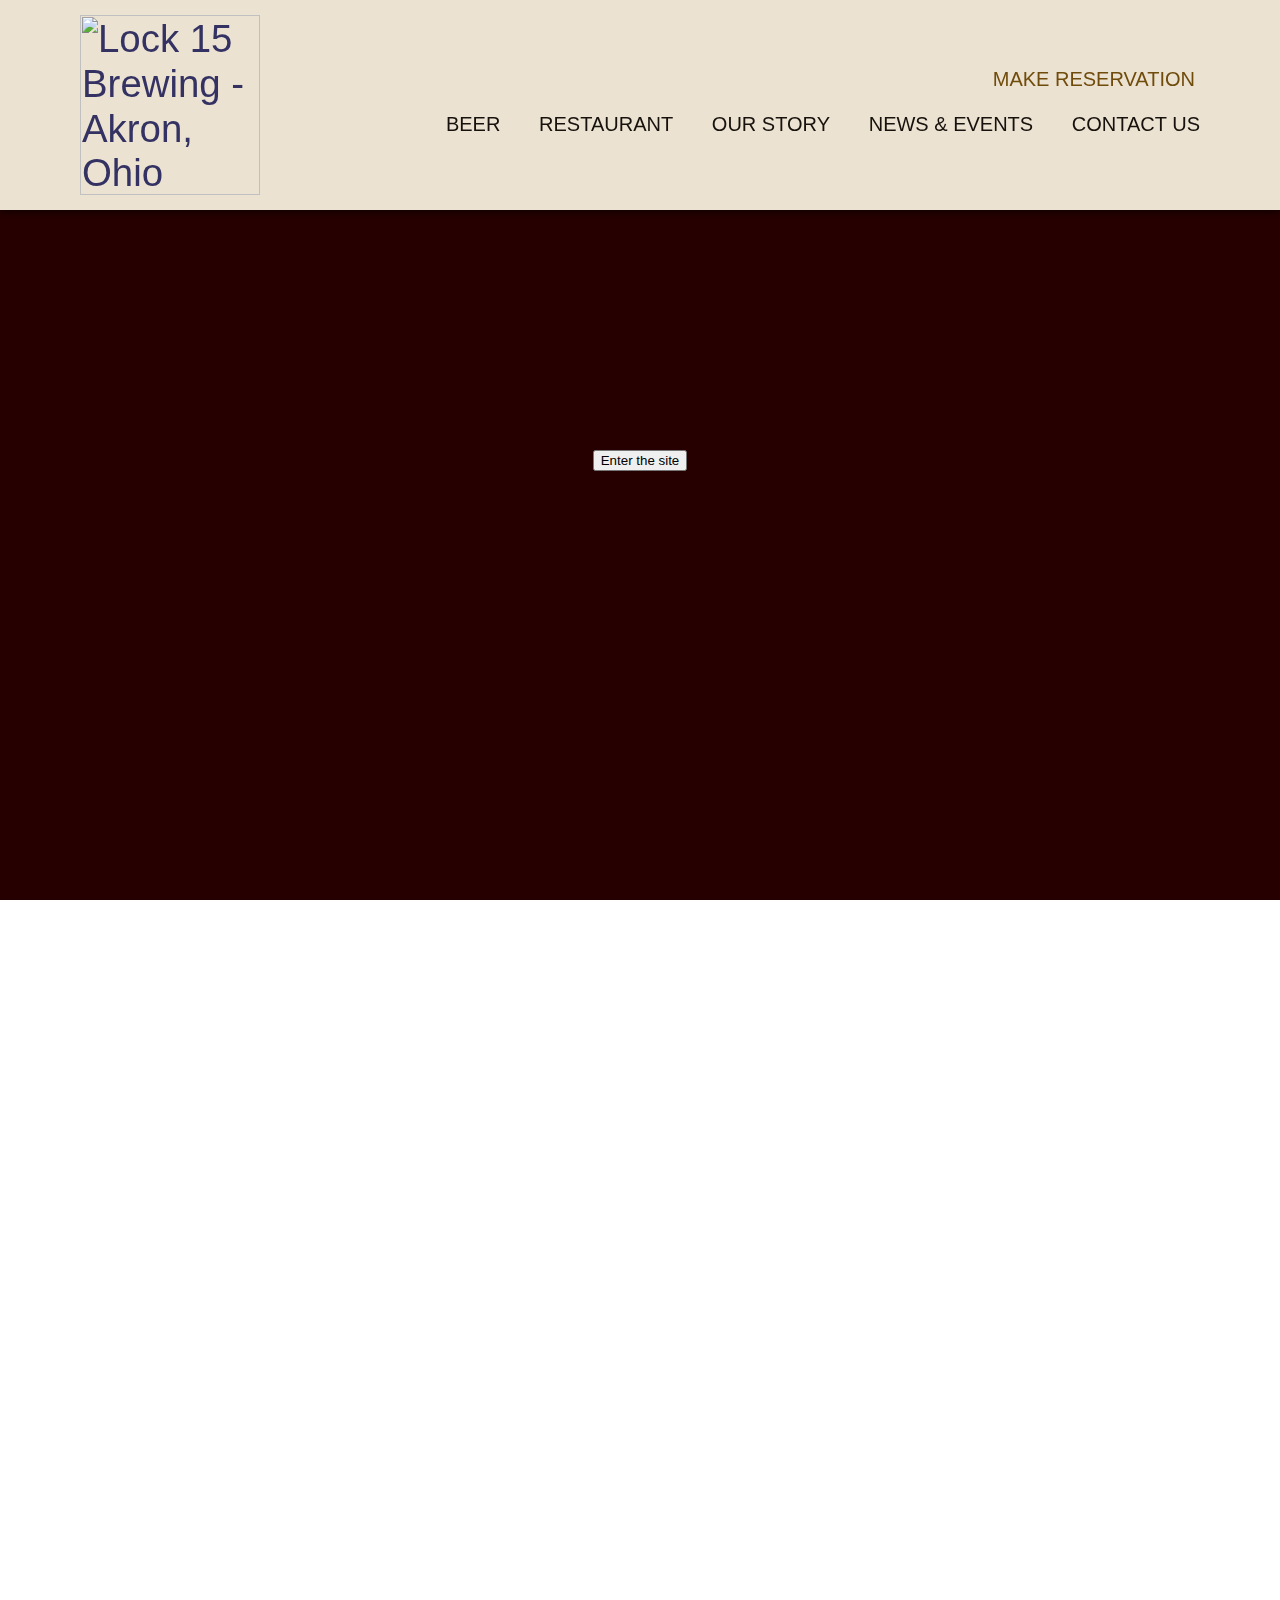
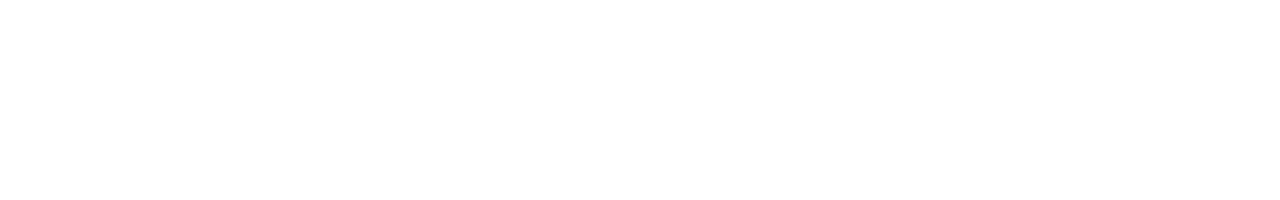
==== commit 7d7f9c92: "2-24-20: New changes to enter site button" ====
--- a/index.html
+++ b/index.html
@@ -49,13 +49,13 @@
 		</section>
 
 			<!-- HERO -->
-			<section id="hp-hero">
+			<section id="hp-hero" style="display: block;">
 				<div class="video-overlay"></div>
 			    <video id="video-bg-home" autoplay="autoplay" loop="loop" muted="true">
 			        <source src="https://player.vimeo.com/external/275713202.hd.mp4?s=e201e6f52a039aca09dfbc5ee7cebaf0dcd05c4c&profile_id=175" type="video/mp4" />
 			    </video>
 			    	<div class="overlay btn-container">
-			    		<button href="#" class="btn-enter" onclick="myFunction()">Enter the site</button>
+			    		<button href="#" class="btn-enter" onclick="closeDiv()">Enter the site</button>
 			    	</div>
 			</section>
 		</main>
--- a/css/style.css
+++ b/css/style.css
@@ -585,7 +585,6 @@
 #hp-hero {
     overflow: hidden;
     width: 100%;
-    display: block
 }
 
 #hp-hero video, #hp-hero .video-overlay {
@@ -636,3 +635,19 @@
 	align-items: center;
 	justify-content: center;
 }
+
+
+/* HOMEPAGE */
+#homepage {
+    width: 100vw;
+    height: 100vh;
+    background-color: red;
+    display: flex;
+    justify-content: center;
+    align-items: center;
+}
+
+h1 {
+    font-size: 3em;
+    color: #fff;
+}
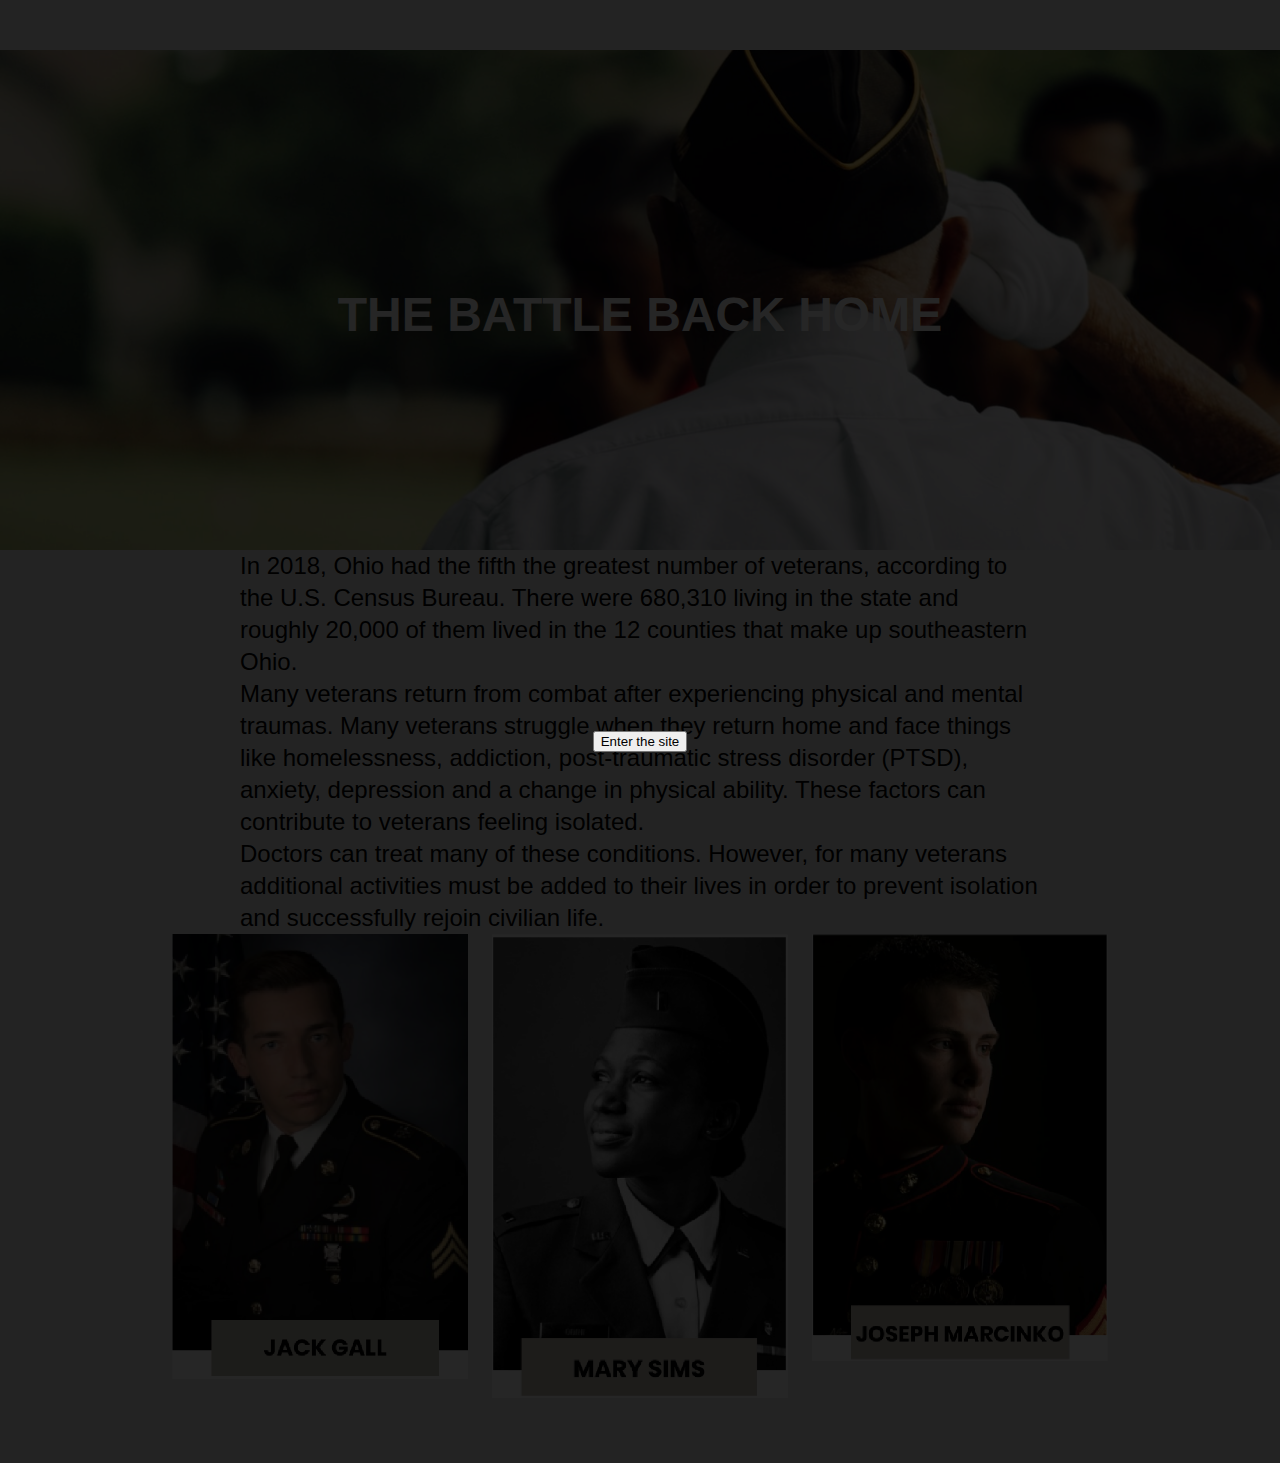
==== commit 77f8778e: "2-26-20: Update to opener and homepage, button on opener not working" ====
--- a/index.html
+++ b/index.html
@@ -9,54 +9,111 @@
 	<body>
 		<main>
 			<section id="homepage">
-			<!-- HEADER -->
-			<header class="header">
-				<section class="flexbox-content">
+				<!-- HEADER -->
+<!-- 				<header class="header">
+					<section class="flexbox-content">
+						<div class="header-logo">
+							<a href="/"><img src="images/Veterans-Logo.png" width="180" alt="Lock 15 Brewing - Akron, Ohio"></a>
+						</div>
+						<div class="header-nav">
+							<nav class="desktop-menu">
+								<div class="menu-main-nav-desktop-container">
+									<ul id="menu-main-nav-desktop" class="menu">
+										<li id="menu-item-30" class="menu-item menu-item-type-post_type menu-item-object-page menu-item-30"><a href="#">Joe's Story</a></li>
+										<li id="menu-item-31" class="menu-item menu-item-type-post_type menu-item-object-page menu-item-31"><a href="#">Mary's Story</a></li>
+										<li id="menu-item-32" class="menu-item menu-item-type-post_type menu-item-object-page menu-item-32"><a href="#">Jack's Story</a></li>
+										<li id="menu-item-33" class="menu-item menu-item-type-post_type menu-item-object-page menu-item-33"><a href="#">Resources</a></li>
+									</ul>
+								</div>                   
+							 </nav>
+						</div>
+						<div class="btn-mobile-menu">
+							<span class="btn-mobile-icon"><i></i></span>    
+						</div> 
+					</section>
+						<nav class="mobile-menu">
+							<div class="menu-main-nav-mobile-container">
+								<ul id="menu-main-nav-mobile" class="menu">
+									<li id="menu-item-83" class="menu-item menu-item-type-post_type menu-item-object-page menu-item-home current-menu-item page_item page-item-7 current_page_item menu-item-83"><a href="https://www.lock15brewing.com/" aria-current="page">Home</a></li>
+									<li id="menu-item-84" class="menu-item menu-item-type-post_type menu-item-object-page menu-item-84"><a href="https://www.lock15brewing.com/akron-craft-beer/">Beer</a></li>
+									<li id="menu-item-85" class="menu-item menu-item-type-post_type menu-item-object-page menu-item-85"><a href="https://www.lock15brewing.com/akron-restaurant/">Restaurant</a></li>
+									<li id="menu-item-86" class="menu-item menu-item-type-post_type menu-item-object-page menu-item-86"><a href="https://www.lock15brewing.com/our-story/">Our Story</a></li>
+									<li id="menu-item-87" class="menu-item menu-item-type-post_type menu-item-object-page menu-item-87"><a href="https://www.lock15brewing.com/news-events/">News &amp; Events</a></li>
+									<li id="menu-item-88" class="menu-item menu-item-type-post_type menu-item-object-page menu-item-88"><a href="https://www.lock15brewing.com/contact/">Contact Us</a></li>
+								</ul>
+							</div>        	
+						</nav>
+				</header> -->
+
+
+
+<!-- 				<header class="flexbox-content">
 					<div class="header-logo">
-						<a href="/"><img src="https://www.lock15brewing.com/wp-content/themes/lock15-brewing/images/universal/logo-lock15.png" width="180" alt="Lock 15 Brewing - Akron, Ohio"></a>
+						<a href="/"><img src="images/Veterans-Logo.png" alt="Veterans"></a>
+					</div>  
+					<div class="btn-mobile-menu">
+						<div class="icon-menu flexbox-content">
+							<span class="btn-mobile-icon"><i></i></span>
+						</div>
+					</div>     
+					<section class="header-nav flexbox-content">
+						<nav class="desktop-menu">
+							<div class="menu-main-nav-container">
+								<ul id="menu-main-nav" class="menu">
+									<li id="menu-item-30" class="menu-item menu-item-type-post_type menu-item-object-page menu-item-30"><a href="#">Joe's Story</a></li>
+									<li id="menu-item-31" class="menu-item menu-item-type-post_type menu-item-object-page menu-item-31"><a href="#">Mary's Story</a></li>
+									<li id="menu-item-32" class="menu-item menu-item-type-post_type menu-item-object-page menu-item-32"><a href="#">Jack's Story</a></li>
+									<li id="menu-item-33" class="menu-item menu-item-type-post_type menu-item-object-page menu-item-33"><a href="#">Resources</a></li>
+								</ul>
+							</div>                    
+						</nav>
+					</section>     
+				</header> -->
+
+
+
+
+
+
+
+
+				<!-- homepage content -->
+				<section class="hp-content-container flexbox-content">
+	            <div class="hp-content">
+					<div class="hp-hero-image">
+					  <div class="hero-text">
+					    <h3>THE BATTLE BACK HOME</h3>
+					  </div>
 					</div>
-					<div class="header-nav">
-						<a class="header-link-reservation" href="https://resy.com/cities/cle/lock-15-brewing-co" target="_blank">MAKE RESERVATION <i class="icon icon-reservation"></i><span>RESERVATION</span></a>
-						<nav class="desktop-menu">
-							<div class="menu-main-nav-desktop-container">
-								<ul id="menu-main-nav-desktop" class="menu">
-									<li id="menu-item-30" class="menu-item menu-item-type-post_type menu-item-object-page menu-item-30"><a href="https://www.lock15brewing.com/akron-craft-beer/">Beer</a></li>
-									<li id="menu-item-31" class="menu-item menu-item-type-post_type menu-item-object-page menu-item-31"><a href="https://www.lock15brewing.com/akron-restaurant/">Restaurant</a></li>
-									<li id="menu-item-32" class="menu-item menu-item-type-post_type menu-item-object-page menu-item-32"><a href="https://www.lock15brewing.com/our-story/">Our Story</a></li>
-									<li id="menu-item-33" class="menu-item menu-item-type-post_type menu-item-object-page menu-item-33"><a href="https://www.lock15brewing.com/news-events/">News &amp; Events</a></li>
-									<li id="menu-item-34" class="menu-item menu-item-type-post_type menu-item-object-page menu-item-34"><a href="https://www.lock15brewing.com/contact/">Contact Us</a></li>
-								</ul>
-							</div>                   
-						 </nav>
+	            	<div class="intro">
+	        			<p>	In 2018, Ohio had the fifth the greatest number of veterans, according to the U.S. Census Bureau. There were 680,310 living in the state and roughly 20,000 of them lived in the 12 counties that make up southeastern Ohio.</p>
+						<p>Many veterans return from combat after experiencing physical and mental traumas. Many veterans struggle when they return home and face things like homelessness, addiction, post-traumatic stress disorder (PTSD), anxiety, depression and a change in physical ability. These factors can contribute to veterans feeling isolated.</p>
+						<p>Doctors can treat many of these conditions. However, for many veterans additional activities must be added to their lives in order to prevent isolation and successfully rejoin civilian life.  
+						</p>
 					</div>
-					<div class="btn-mobile-menu">
-						<span class="btn-mobile-icon"><i></i></span>    
-					</div> 
-				</section>
-					<nav class="mobile-menu">
-						<div class="menu-main-nav-mobile-container">
-							<ul id="menu-main-nav-mobile" class="menu">
-								<li id="menu-item-83" class="menu-item menu-item-type-post_type menu-item-object-page menu-item-home current-menu-item page_item page-item-7 current_page_item menu-item-83"><a href="https://www.lock15brewing.com/" aria-current="page">Home</a></li>
-								<li id="menu-item-84" class="menu-item menu-item-type-post_type menu-item-object-page menu-item-84"><a href="https://www.lock15brewing.com/akron-craft-beer/">Beer</a></li>
-								<li id="menu-item-85" class="menu-item menu-item-type-post_type menu-item-object-page menu-item-85"><a href="https://www.lock15brewing.com/akron-restaurant/">Restaurant</a></li>
-								<li id="menu-item-86" class="menu-item menu-item-type-post_type menu-item-object-page menu-item-86"><a href="https://www.lock15brewing.com/our-story/">Our Story</a></li>
-								<li id="menu-item-87" class="menu-item menu-item-type-post_type menu-item-object-page menu-item-87"><a href="https://www.lock15brewing.com/news-events/">News &amp; Events</a></li>
-								<li id="menu-item-88" class="menu-item menu-item-type-post_type menu-item-object-page menu-item-88"><a href="https://www.lock15brewing.com/contact/">Contact Us</a></li>
-							</ul>
-						</div>        	
-					</nav>
-			</header>
-		</section>
+					<div class="meet-the-vets flexbox-content">
+						<div class="vets">
+							<div class="person1"><img  src="images/person1.png"></div>
+							<div class="person2"><img  src="images/person2.png"></div>
+							<div class="person3"><img src="images/person3.png"></div>
+						</div>
+					</div>
+				</div>
+				</section> 
+			</section>
 
 			<!-- HERO -->
 			<section id="hp-hero" style="display: block;">
-				<div class="video-overlay"></div>
+				<div class="video-overlay">
 			    <video id="video-bg-home" autoplay="autoplay" loop="loop" muted="true">
 			        <source src="https://player.vimeo.com/external/275713202.hd.mp4?s=e201e6f52a039aca09dfbc5ee7cebaf0dcd05c4c&profile_id=175" type="video/mp4" />
 			    </video>
 			    	<div class="overlay btn-container">
-			    		<button href="#" class="btn-enter" onclick="closeDiv()">Enter the site</button>
+			    		<button href="#" class="btn-enter" onclick="closeDiv()">
+			    		Enter the site
+			    	</button>
 			    	</div>
+                </div> <!-- close .video-overlay -->
 			</section>
 		</main>
 
--- a/css/style.css
+++ b/css/style.css
@@ -6,7 +6,7 @@
 	padding: 0;
     overflow-x: hidden;
 	background: #fff;
-	font: 2.4rem/2.8rem "Open Sans", sans-serif;
+	font: 1.5rem/2.0rem "Open Sans", sans-serif;
     color: #000;
 	-webkit-user-select: text;
 	-webkit-text-size-adjust: none;
@@ -323,12 +323,325 @@
 	display: none;
 }
 
+/* HEADER */
+
 header {
-	z-index: 6;
+	justify-content: space-between;
+	margin: 0 auto;
+	border-bottom: #a1b7ce solid 6px;
+}
+	
+	header .header-logo {
+		flex: 0 1 20%;	
+		margin-left: 2.75%;
+		align-self: center;
+	}
+		
+		.header-logo > a img {
+			display: block;
+		}
+			
+	header .header-nav {
+		justify-content: flex-end;
+		flex: 0 1 50.25%;
+		margin-right: 3.75%;
+    	align-self: flex-end;
+    	margin-top: 30px;
+	}	
+
+		.header-btns {
+			justify-content: flex-end;
+			align-items: center;
+		}
+
+			.header-btns .btn {
+				padding: 13px 29px;
+				/*border-radius: 21px;*/
+				font-size: 1.8rem;
+				line-height: 1.8rem;
+			}	
+
+			.header-btns .btn:first-child {
+				margin-right: 15px;
+			}
+
+	.btn-mobile-menu {
+		margin-left: auto;
+	}
+
+	section.mobile-nav{
+		display: none;
+	}
+
+	.icon-menu {
+		align-items: center;
+	}
+
+	a.icon.icon-facebook {
+		color: #007fad;
+		font-size: 45px;
+		margin-right: 15px;
+	}
+
+		a.icon.icon-facebook:hover {
+			color: #005f81;
+		}
+
+	a.icon.icon-facebook.mobile-icon {
+		display: none;
+	}
+
+	.white-arrow {
+		display: none;
+	}
+
+		
+/* NAVIGATION ICON */
+		
+.btn-mobile-menu {
+	display: none;
+	margin-right: 3.75%;
+	font: 1.4rem/1.4rem "Montserrat", sans-serif;
+	color: #000;
+	text-transform: uppercase;
+	cursor: pointer;
+}
+
+	.btn-mobile-menu span {
+		display: inline-block;
+		position: relative;
+		width: 45px;
+		margin-bottom: 15px;
+	}
+
+	.btn-mobile-menu span::before, 
+	.btn-mobile-menu span::after {
+		content: "MENU";
+		position: absolute;
+		top: 0;
+		left: -1px;
+		font-size: 12px;
+		text-align: center;
+		right: 0;
+		display: block;
+		width: 45px;
+		padding-top: 20px;
+		opacity: 1;
+		transition: opacity .5s ease-in-out;
+		color: #00468c;
+	}
+
+	.btn-mobile-menu span::after {
+		content: "CLOSE";
+		left: -2px;
+		opacity: 0;
+	}
+
+	.btn-mobile-menu.active-menu-btn span::before {
+		opacity: 0;
+	}
+
+	.btn-mobile-menu.active-menu-btn span::after {
+		opacity: 1;
+	}
+
+		.btn-mobile-menu i, 
+		.btn-mobile-menu i::before, 
+		.btn-mobile-menu i::after {
+			content: "";
+			display: block; 
+			position: absolute;
+			left: 0;
+			right: 0;
+			width: 45px;
+			height: 3px;
+			background: #00468c;
+			transition: all 0.5s ease-in-out;
+		}
+		
+		.btn-mobile-menu i::before {
+			top: -9px;
+		}
+		
+		.btn-mobile-menu i::after {
+			bottom: -9px;
+		} 
+		
+		.btn-mobile-menu.active-menu-btn i {
+			background-color: transparent;
+		}
+		
+		.btn-mobile-menu.active-menu-btn i::before, 
+		.btn-mobile-menu.active-menu-btn i::after {
+			top: 0;
+		}
+		
+		.btn-mobile-menu.active-menu-btn i::before {
+			transform: rotate(45deg);
+		}
+		
+		.btn-mobile-menu.active-menu-btn i::after {
+			transform: rotate(-45deg);
+		}
+
+/* COMMON NAVIGATION STYLES */
+
+nav ul {
+	margin: 0;
+	padding: 0;
+	list-style-type: none;
+}
+
+	nav ul li {
+		margin-bottom: 0;
+		padding-left: 0;
+		line-height: 0;
+	}	
+
+		nav ul li a {
+			outline: 0;
+			text-decoration: none;
+		}
+
+
+/* NAVIGATION - DESKTOP */
+
+nav.desktop-menu {
+	text-align: center; 
+	position: relative;
+}
+
+	nav.desktop-menu ul {
+		margin: 0;
+		padding: 0;
+		font-size: 0;
+		line-height: 0;
+		list-style-type: none;
+	}
+
+		nav.desktop-menu ul li {
+			display: inline-block;
+			vertical-align: top;
+			margin: 0;
+			padding: 0;	
+		}
+
+		nav.desktop-menu ul li:nth-child(n+8){
+			display: none;
+		}
+
+	nav.desktop-menu a {
+		display: block;
+		outline: 0;
+		color: #000;		
+		transition: color 0.2s;
+	}
+
+		nav.desktop-menu > div > ul {
+			margin: 0 auto;
+			padding: 5px 0 0;
+	    }
+
+			nav.desktop-menu > div > ul > li {
+				position: relative;
+			}
+		
+				nav.desktop-menu > div > ul > li > a {
+					padding: 15px 15px 15px;
+					font: 2.3rem/2.3rem "Open Sans", sans-serif;
+					color: #00468c;
+				}
+
+				nav.desktop-menu > div > ul > li:last-child > a {
+					padding-right: 0;
+				}	
+
+				nav.desktop-menu > div > ul > li.nav-search a::after {
+					display: inline-block;
+					content: "s";
+					margin-left: 5px; 
+					font-size: 1.5rem;
+					line-height: 1;
+					font-family: "Kohler Coating";
+					color: #000;
+					transition: color 0.2s;
+				}			
+
+				nav.desktop-menu > div > ul > li:hover > a {
+					color: #69b4b7;
+				}
+				
+		    	nav.desktop-menu > div > ul > li > ul {
+		    		z-index: 8;
+					position: absolute;
+					top: 78px;
+					left: 50%;
+					visibility: hidden;
+					min-width: 300px;
+					margin-left: -150px;
+					opacity: 0;
+					background-color: #024372;
+					box-shadow: 0 2px 4px 2px rgba(0, 0, 0, 0.5);
+					transition: top 0.3s, opacity 0.3s;   		
+	    		}
+
+	    		nav.desktop-menu > div > ul > li > ul::before {
+	    			z-index: 4;
+					position: absolute;
+					top: -6px;
+					left: 50%;
+					content: "";
+					display: block;
+					width: 16px; 
+					height: 16px;
+					transform: rotate(45deg);
+					margin-left: -13px; 
+					background-color: #024372;
+					box-shadow: -1px -1px 2px 0 rgba(0, 0, 0, 0.4);
+	    		}
+
+		    	nav.desktop-menu > div > ul > li:hover > ul {
+					top: 52px;
+					visibility: visible;
+					opacity: 1;
+				}
+
+	    			nav.desktop-menu ul ul > li {
+	    				z-index: 8;
+	    				position: relative;
+	    				display: block;
+	    				text-align: left;
+	    			}
+
+	    			nav.desktop-menu > div > ul > li > ul > li:first-child {
+	    				padding-top: 30px
+	    			}
+
+	    			nav.desktop-menu > div > ul > li > ul > li:last-child {
+	    				padding-bottom: 30px
+	    			}	
+
+	    				nav.desktop-menu ul ul > li a {
+	    					color: #fff;
+	    					transition: background-color 0.2s, box-shadow 0.2s;
+	    				}	
+
+			    		nav.desktop-menu ul > li > ul > li > a {
+			    			padding: 10px 25px;
+							font: 2rem/2.2rem "Montserrat", sans-serif;
+						}
+
+						nav.desktop-menu ul ul > li a:hover {
+							color: #fff;
+							background-color: #082a48;
+							box-shadow: inset 0 0 5px 1px rgba(0, 0, 0, 0.2);
+						}
+
+/*header {
 	position: fixed;
 	top: 0;
 	width: 100%;
-	background: #ece2d1 url("images/universal/bg-header.jpg") no-repeat center center / cover;
+	background-color: #BFB8AE;
 	box-shadow: 0 3px 5px 0 rgba(0, 0, 0, 0.45);
 }
 
@@ -338,7 +651,6 @@
 		align-items: center;
 		width: 87.5%;
 		margin: 0 auto;
-		padding: 15px 0;
 	}
 
 		.header-logo a > img {
@@ -347,12 +659,12 @@
 	
 	.header-menu-container {
 		color: #ecdfce;
-	}	
+	}	*/
 
 	
 /* NAVIGATION ICON */
 		
-.btn-mobile-menu {
+/*.btn-mobile-menu {
 	order: 2;
 	display: none;
 	width: 40px;
@@ -434,12 +746,12 @@
 		
 		.btn-mobile-menu.active-menu-btn i::after {
 			transform: rotate(-45deg);
-		}
+		}*/
 
 
 /* COMMON NAVIGATION STYLES */
 
-nav ul {
+/*nav ul {
 	margin: 0;
 	padding: 0;
 	list-style-type: none;
@@ -457,10 +769,10 @@
 			text-transform: uppercase;
 		}
 
-
+*/
 /* NAVIGATION */
 
-.header-nav {
+/*.header-nav {
 	text-align: right;
 }
 
@@ -487,10 +799,6 @@
 			font: 14px/14px "Raleway Bold", sans-serif;
 		}	
 
-	.desktop-menu {
-		margin-top: 8px;
-	}
-
 		.desktop-menu li {
 			display: inline-block;
 			vertical-align: middle;
@@ -499,7 +807,7 @@
 			.desktop-menu li a {
 				display: block;
 				margin: 0 14px;
-				font: 24px/24px 'Raleway Bold', sans-serif;
+				font: 20px/24px 'Raleway Bold', sans-serif;
 				color: #16110d;
 				transition: color 0.2s;
 			}
@@ -514,11 +822,11 @@
 
 			.desktop-menu li a:hover {
 				color: #541300;
-			}
+			}*/
 
 /* MOBILE NAVIGATION */	
 
-nav.mobile-menu,
+/*nav.mobile-menu,
 nav.mobile-menu.open-menu {
 	display: none;
 }	
@@ -577,7 +885,7 @@
 
 			nav.mobile-menu > div > ul > li:last-child > a {
 				border-bottom: 0;
-			}
+			}*/
 
 
 
@@ -602,7 +910,7 @@
 }
 
 video#video-bg-home {
-	z-index: -100;
+	/*z-index: -100;*/
     width: 100%;
     object-fit: cover;
     height: 100vh;
@@ -639,9 +947,8 @@
 
 /* HOMEPAGE */
 #homepage {
-    width: 100vw;
-    height: 100vh;
-    background-color: red;
+/*    width: 100vw;
+    height: 100vh;*/
     display: flex;
     justify-content: center;
     align-items: center;
@@ -651,3 +958,57 @@
     font-size: 3em;
     color: #fff;
 }
+
+    /* hompepage content */
+    .hp-hero-image {
+	  background-image: url("../images/hp-opening-img.jpeg");
+	  background-color: #cccccc;
+	  height: 500px;
+	  background-position: center;
+	  background-repeat: no-repeat;
+	  background-size: cover;
+	  position: relative;
+	}
+
+	.hero-text {
+	  text-align: center;
+	  position: absolute;
+	  top: 50%;
+	  left: 50%;
+	  transform: translate(-50%, -50%);
+	  color: white;
+	 }
+
+	 h3 {
+	 	color: #fff;
+	 }
+
+	section.hp-content-container.flexbox-content {
+	    justify-content: center;
+	    align-items: flex-start;
+	    margin: 0 auto;
+	    width: 100%;
+	    padding: 50px 0 65px;
+	    background-color: #ECECEC;
+	}
+
+	p {
+		max-width: 800px;
+		margin: 0 auto;
+	}
+
+	/* vets */
+	.vets {
+		display: flex;
+		justify-content: center;
+	}
+
+	.person1, .person2, .person3 {
+		flex: 0 1 23.2%;
+	    margin: 0 0.9%;
+	    text-align: center;
+	}
+
+
+
+
--- a/css/style-largescreens.css
+++ b/css/style-largescreens.css
@@ -1,16 +1,10 @@
-/* --------------------
-
-LARGE SCREEN CSS STYLES
-
-------------------------*/
-
-/*@media only screen and (max-width: 1366px) {*/
+@media only screen and (max-width: 1366px) {
 
 	/* HEADER */
 
 
 	/* DESKTOP NAVIGATION */
-/*
+
 	nav.desktop-menu > div > ul > li > a {
 		font-size: 2.0rem;
 		line-height: 2.0rem;
@@ -32,13 +26,13 @@
 		}
 
 
-}*/
+}
 
-/*@media only screen and (max-width: 1225px) {*/
+@media only screen and (max-width: 1225px) {
 
 	/* UNIVERSAL STYLES */
 
-/*	body {
+	body {
 		font-size: 2.2rem;
 		line-height: 2.8rem;
 	}
@@ -58,24 +52,24 @@
 	h3 {
 		font-size: 2.8rem;
 		line-height: 3.2rem;
-	}*/
+	}
 
 
 	/* HEADER */
 
-/*	header .header-nav {
+	header .header-nav {
     	flex: 0 1 60%;
     }
 
     	.header-btns .btn {
 		    font-size: 1.4rem;
 		    line-height: 1.4rem;
-		}*/
+		}
     	
 
 	/* DESKTOP NAVIGATION */
 
-/*	nav.desktop-menu > div > ul > li > a {
+	nav.desktop-menu > div > ul > li > a {
 		padding: 15px 12px 20px;
 		font-size: 1.8rem;
 		line-height: 1.8rem;
@@ -97,279 +91,4 @@
 		nav.desktop-menu ul > li > ul > li > a {
 			font-size: 1.6rem;
 			line-height: 1.6rem;
-		}
-
-}*/
-
-/*@media only screen and (max-width: 1080px) {*/
-
-	/* HEADER */
-/*
-	.header-btns .btn {
-		padding: 12px 30px;
-	}
-}*/
-
-/* ---------------------------------------- 
-
-		LARGE SCREEN CSS STYLES 
-
----------------------------------------- */
-
-
-@media only screen and (max-width: 1366px) {	
-	
-	/* HOMEPAGE */
-
-	/* MENU */
-
-	.desktop-menu li a {
-		font-size: 20px;
-		line-height: 20px;
-	}
-
-	.header-link-reservation {
-		font-size: 20px;
-	}
-
-	.header-link-reservation i {
-		font-size: 25px;
-	}
-
-	/* SP - HERO */
-
-	.hero {
-		height: 530px;
-	}
-
-	/* SP - BEER OVERVIEW - BEERS */
-
-	.beer .beer-logo {
-		margin-bottom: 10px;
-	}
-
-}
-
-
-@media only screen and (max-width: 1225px) {
-
-	/* NAVIGATION */
-
-	.desktop-menu li a {
-    	margin: 0 10px;
-    	font-size: 18px;
-    	line-height: 18px;
-	}
-	
-
-	/* HOMEPAGE */
-
-	/* Bins */
-
-	.text-container h2 {
-		font-size: 40px;
-	}
-	
-	p.our-story-text,
-	a.hp-read-more {
-		font-size: 20px;
-		line-height: 25px;
-	}
-
-	h3.content-hero, 
-	.text-container,
-	strong.addit-details {
-		font-size: 25px;
-		line-height: 25px;
-	}
-
-		.text-container p.text-founders {
-			font-size: 20px;
-			line-height: 20px;
-		}
-
-		strong.addit-details {
-			line-height: 30px;
-		}
-
-
-	/* SP - BEER OVERVIEW - BEERS */
-
-	.beer-overview hr {
-		width: 1065px;
-	}
-
-	/* SP - BEER DETAIL */
-
-	p.beer-detail-text {
-		font-size: 20px;
-		line-height: 25px;
-	}
-	
-	.addit-details h3 {
-		font-size: 20px;
-		line-height: 20px;
-	}
-
-	.about-container {
-		margin-left: 50px;
-	}
-
-	/* SP - RESTAURANT */
-
-	.our-menu hr {
-		margin: 70px 50px 80px;
-	}
-
-
-	/* FOOTER */
-
-	footer p, 
-	.footer-content strong {
-		font-size: 20px;
-		line-height: 25px;
-	}	
-
-	.section-headline span {
-		font-size: 45px;
-	}
-
-}
-
-
-@media only screen and (max-width: 1080px) {
-	
-	/* MENU */
-
-	.desktop-menu li a {
-		font-size: 16px;
-		line-height: 16px;
-	}
-
-	.header-link-reservation {
-		font-size: 18px;
-	}
-
-
-	/* SP - HERO */
-
-	.hero {
-		height: 470px;
-	}
-
-	.hero-container > .btn-container {
-		bottom: 65px;
-	}
-
-	/* SP - BEER OVERVIEW - BEERS */
-
-	.beer .btn {
-		font-size: 25px;
-	}
-
-	a.beer-name {
-		font-size: 18px;
-	}
-
-	.beer-overview hr {
-		width: 997px;
-	}
-
-	/* SP - BEER DETAIL */
-
-	p.beer-detail-text,
-	.about-info p {
-		font-size: 18px;
-		line-height: 24px;
-	}
-
-	.addit-details h3 {
-		font-size: 20px;
-		line-height: 25px;
-	}
-
-
-	/* HOMEPAGE */
-
-	/* HERO */
-
-	.hp-hero {
-		padding: 35px 0;
-	}
-
-
-	.section-headline {
-		font-size: 35px;
-	}
-
-	.section-subhead {
-		font-size: 25px;
-	}
-
-	/* Bins */
-
-	.text-container h2 {
-		font-size: 48px;
-	}
-	
-	p.our-story-text,
-	a.hp-read-more {
-		font-size: 18px;
-		line-height: 20px;
-	}
-
-	h3.content-hero .text-container p.text-founders {
-		font-size: 20px;
-		line-height: 20px;
-	}
-
-
-	/* HP - NEWS & EVENTS */
-
-	/*.post-container {
-		margin-left: 73px;
-	}*/
-	
-	.post-title a {
-		font-size: 30px;
-	}
-
-	.post-date {
-		padding: 10px 20px;
-	}
-
-	.post-month {
-		font-size: 25px;
-	}
-
-	.post-day {
-		font-size: 35px;
-		padding-top: 10px;
-	}
-	
-
-	/* OUR STORY PAGE */
-
-	.sp-content-container {
-		padding: 50px 75px;
-	}
-	
-	h2.content-hero {
-		font-size: 32px;
-	}
-
-	.os-content {
-		font-size: 23px;
-		line-height: 30px;
-	}
-
-
-	
-
-	/* FOOTER */
-
-	.section-headline span {
-		font-size: 45px;
-	}
-
-}+		}